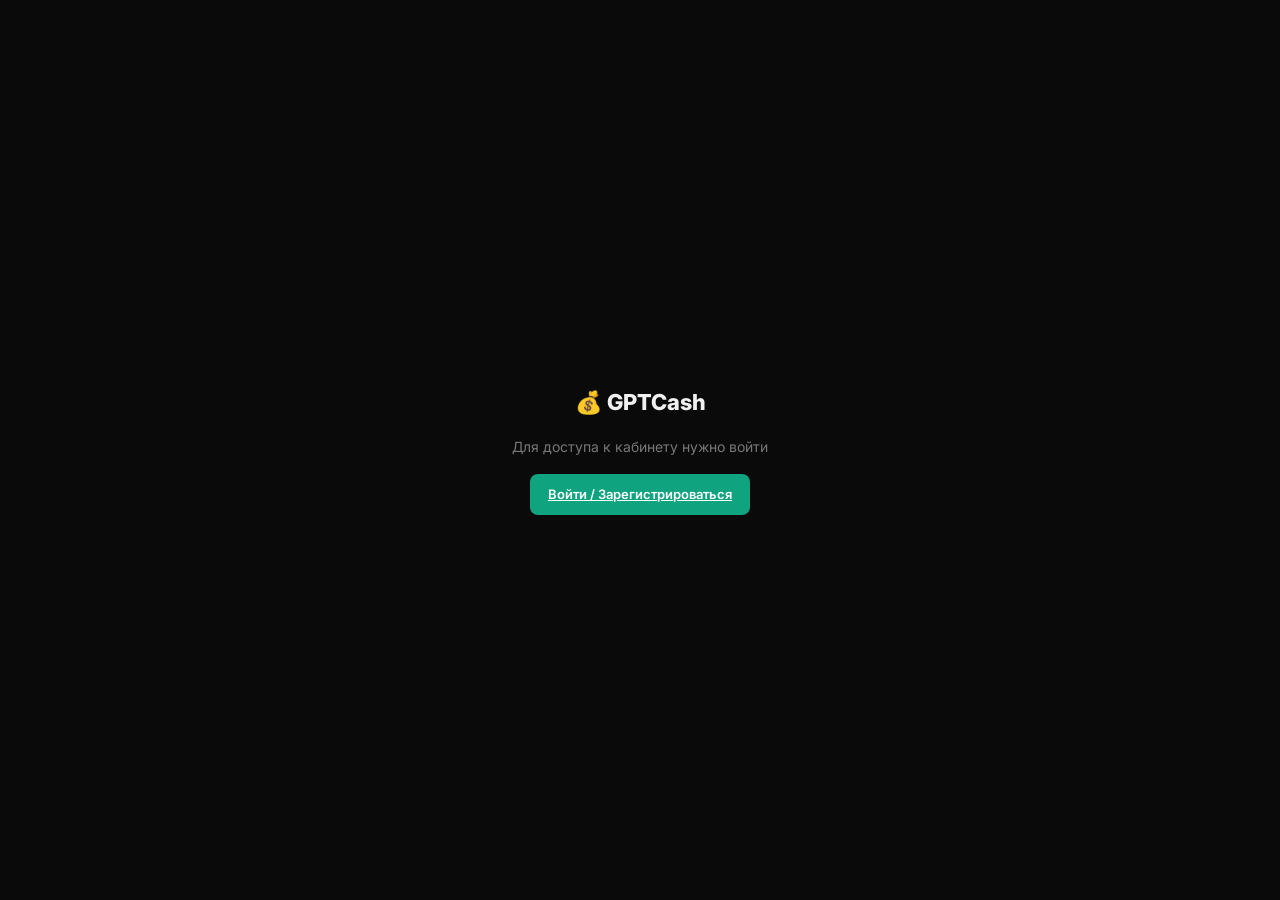
==== index.html @ a7f4cda9 "feat: rebrand to GPTCash, add favicon" ====
﻿<!DOCTYPE html>
<html lang="ru">
<head>
<meta charset="UTF-8"/>
<meta name="viewport" content="width=device-width, initial-scale=1.0"/>
<title>GPTCash — Рекламный кабинет</title>
<style>
@import url('https://fonts.googleapis.com/css2?family=Inter:wght@400;500;600;700;800&display=swap');
*{box-sizing:border-box;margin:0;padding:0}
:root{
  --g:#10a37f;--gl:#12c49a;
  --bg:#0a0a0a;--bg2:#111;--bg3:#1a1a1a;
  --bd:#252525;--bd2:#333;
  --tx:#f0f0f0;--mt:#777;--mt2:#444;
  --red:#e55;--yellow:#f5a623;--blue:#5b9eff;
}
body{font-family:'Inter',sans-serif;background:var(--bg);color:var(--tx);font-size:14px;line-height:1.6;min-height:100vh}
.layout{display:flex;min-height:100vh}
.sidebar{width:220px;background:var(--bg2);border-right:1px solid var(--bd);flex-shrink:0;position:fixed;top:0;left:0;height:100vh;display:flex;flex-direction:column;z-index:10}
.main{margin-left:220px;flex:1;padding:32px;max-width:1100px}
.sb-logo{padding:20px 20px 16px;border-bottom:1px solid var(--bd);font-size:16px;font-weight:800}
.sb-logo em{color:var(--g);font-style:normal}
.sb-nav{padding:12px 8px;flex:1}
.sb-item{display:flex;align-items:center;gap:10px;padding:10px 12px;border-radius:8px;cursor:pointer;color:var(--mt);font-size:13px;font-weight:500;transition:all .15s;margin-bottom:2px;border:none;background:none;width:100%;text-align:left;font-family:'Inter',sans-serif}
.sb-item:hover,.sb-item.active{background:var(--bg3);color:var(--tx)}
.sb-company{margin:8px;padding:14px;background:var(--bg3);border:1px solid var(--bd);border-radius:10px}
.sb-company .cname{font-size:13px;font-weight:700;margin-bottom:2px;white-space:nowrap;overflow:hidden;text-overflow:ellipsis}
.sb-company .cind{font-size:11px;color:var(--mt)}
.sb-balance{margin:8px;padding:14px;background:var(--bg3);border:1px solid var(--bd);border-radius:10px}
.sb-balance .lbl{font-size:11px;color:var(--mt);margin-bottom:4px}
.sb-balance .amt{font-size:20px;font-weight:800;color:var(--g)}
.sb-balance .sub{font-size:11px;color:var(--mt2);margin-top:2px}
.sb-topup{display:block;width:100%;margin-top:10px;background:var(--g);color:#fff;border:none;border-radius:7px;padding:9px;font-size:13px;font-weight:600;cursor:pointer;font-family:'Inter',sans-serif}
.sb-topup:hover{background:var(--gl)}
.sb-logout{margin:8px;padding:9px;background:none;border:1px solid var(--bd);color:var(--mt);border-radius:7px;font-size:12px;cursor:pointer;width:calc(100% - 16px);font-family:'Inter',sans-serif}
.sb-logout:hover{border-color:var(--red);color:var(--red)}
.page{display:none}.page.active{display:block}
.ph{margin-bottom:28px}
.ph h1{font-size:22px;font-weight:800;letter-spacing:-0.5px;margin-bottom:4px}
.ph p{color:var(--mt);font-size:13px}
.card{background:var(--bg2);border:1px solid var(--bd);border-radius:14px;padding:24px;margin-bottom:20px}
.card-title{font-size:14px;font-weight:700;margin-bottom:16px}
.stats-row{display:grid;grid-template-columns:repeat(4,1fr);gap:16px;margin-bottom:24px}
.stat-box{background:var(--bg2);border:1px solid var(--bd);border-radius:12px;padding:20px}
.stat-box .val{font-size:28px;font-weight:800;color:var(--g);letter-spacing:-1px;line-height:1}
.stat-box .lbl{font-size:11px;color:var(--mt);margin-top:6px;text-transform:uppercase;letter-spacing:0.5px}
.tbl{width:100%;border-collapse:collapse}
.tbl th{font-size:11px;font-weight:600;color:var(--mt);text-transform:uppercase;letter-spacing:0.5px;padding:10px 14px;text-align:left;border-bottom:1px solid var(--bd)}
.tbl td{padding:12px 14px;border-bottom:1px solid var(--bd);font-size:13px;vertical-align:middle}
.tbl tr:last-child td{border-bottom:none}
.tbl tr:hover td{background:var(--bg3)}
.badge{display:inline-flex;align-items:center;gap:4px;padding:3px 8px;border-radius:20px;font-size:11px;font-weight:600;white-space:nowrap}
.badge.active{background:rgba(16,163,127,.15);color:var(--g)}
.badge.paused{background:rgba(245,166,35,.12);color:var(--yellow)}
.badge.pending_review{background:rgba(91,158,255,.12);color:var(--blue)}
.badge.rejected{background:rgba(230,85,85,.12);color:var(--red)}
.clickable{cursor:pointer;color:var(--tx);text-decoration:none}
.clickable:hover{color:var(--g);text-decoration:underline}
.form-group{margin-bottom:20px}
.form-grid{display:grid;grid-template-columns:1fr 1fr;gap:20px}
.form-label{display:flex;justify-content:space-between;align-items:center;font-size:12px;font-weight:600;color:var(--mt);margin-bottom:8px;text-transform:uppercase;letter-spacing:0.5px}
.counter{font-weight:400;color:var(--mt2)}
.counter.warn{color:var(--yellow)}.counter.over{color:var(--red)}
.form-input{width:100%;background:var(--bg3);border:1px solid var(--bd2);border-radius:8px;padding:10px 14px;color:var(--tx);font-size:14px;font-family:'Inter',sans-serif;outline:none;transition:border-color .15s}
.form-input:focus{border-color:var(--g)}
.form-input::placeholder{color:var(--mt2)}
.form-input:disabled{opacity:.6;cursor:not-allowed}
.form-textarea{resize:vertical;min-height:80px}
.form-hint{font-size:11px;color:var(--mt2);margin-top:6px;line-height:1.5}
.form-hint.error{color:var(--red)}
select.form-input{cursor:pointer}
.preview-wrap{position:sticky;top:32px}
.preview-card{background:#fff;border-radius:12px;padding:16px;color:#111;font-family:-apple-system,sans-serif;box-shadow:0 4px 24px rgba(0,0,0,.4);width:312px}
.preview-lbl{font-size:10px;color:#888;margin-bottom:8px}
.preview-title{font-size:15px;font-weight:700;margin-bottom:5px;line-height:1.3;word-break:break-word}
.preview-desc{font-size:13px;color:#555;margin-bottom:12px;line-height:1.4;word-break:break-word}
.preview-cta{background:#10a37f;color:#fff;border:none;border-radius:6px;padding:9px 16px;font-size:13px;font-weight:600;width:100%;margin-bottom:10px;cursor:pointer}
.preview-foot{display:flex;justify-content:space-between;font-size:11px;color:#aaa}
.preview-placeholder{color:#ccc;font-style:italic}
.btn{display:inline-flex;align-items:center;gap:6px;padding:10px 18px;border-radius:8px;font-size:13px;font-weight:600;cursor:pointer;border:none;font-family:'Inter',sans-serif;transition:all .15s}
.btn-primary{background:var(--g);color:#fff}.btn-primary:hover{background:var(--gl)}
.btn-secondary{background:var(--bg3);color:var(--tx);border:1px solid var(--bd2)}.btn-secondary:hover{border-color:var(--g);color:var(--g)}
.btn-sm{padding:7px 12px;font-size:12px}
.btn-group{display:flex;gap:8px;flex-wrap:wrap}
.progress-wrap{background:var(--bg3);border-radius:4px;height:6px;overflow:hidden;margin-top:8px}
.progress-bar{height:100%;background:var(--g);border-radius:4px}
.modal-overlay{display:none;position:fixed;inset:0;background:rgba(0,0,0,.75);z-index:100;align-items:center;justify-content:center;padding:20px}
.modal-overlay.open{display:flex}
.modal{background:var(--bg2);border:1px solid var(--bd);border-radius:16px;padding:32px;max-width:480px;width:100%;position:relative}
.modal.wide{max-width:600px}
.modal h2{font-size:18px;font-weight:800;margin-bottom:8px}
.modal p{color:var(--mt);font-size:13px;margin-bottom:24px;line-height:1.6}
.modal-close{position:absolute;top:14px;right:16px;background:none;border:none;color:var(--mt);font-size:20px;cursor:pointer}
.topup-grid{display:grid;grid-template-columns:repeat(3,1fr);gap:10px;margin-bottom:16px}
.topup-opt{background:var(--bg3);border:1px solid var(--bd);border-radius:10px;padding:14px;text-align:center;cursor:pointer;transition:all .15s}
.topup-opt:hover,.topup-opt.selected{border-color:var(--g);background:rgba(16,163,127,.08)}
.topup-opt .amt{font-size:18px;font-weight:800;color:var(--g)}
.topup-opt .shows{font-size:11px;color:var(--mt);margin-top:2px}
.alert{padding:12px 16px;border-radius:8px;font-size:13px;margin-bottom:16px;line-height:1.5}
.alert.info{background:rgba(16,163,127,.1);border:1px solid rgba(16,163,127,.2);color:var(--g)}
.alert.warn{background:rgba(245,166,35,.1);border:1px solid rgba(245,166,35,.2);color:var(--yellow)}
.alert.error{background:rgba(230,85,85,.1);border:1px solid rgba(230,85,85,.2);color:var(--red)}
.alert.success{background:rgba(16,163,127,.1);border:1px solid rgba(16,163,127,.2);color:var(--g)}
.chart-stub{background:var(--bg3);border-radius:10px;height:160px;display:flex;align-items:flex-end;padding:12px;gap:4px}
.bar{flex:1;background:var(--g);border-radius:2px 2px 0 0;opacity:.7;min-width:4px}
.loading{color:var(--mt);font-size:13px;padding:20px;text-align:center}
.gate{position:fixed;inset:0;background:var(--bg);z-index:1000;display:flex;align-items:center;justify-content:center;flex-direction:column;gap:16px}
.gate p{color:var(--mt);font-size:14px}
.apikey-box{display:flex;gap:8px;align-items:center;background:var(--bg3);border:1px solid var(--bd2);border-radius:8px;padding:10px 14px;font-family:monospace;font-size:13px}
.apikey-box span{flex:1;overflow:hidden;text-overflow:ellipsis;white-space:nowrap}
.copy-btn{background:var(--bg2);border:1px solid var(--bd2);color:var(--mt);border-radius:6px;padding:6px 10px;font-size:11px;cursor:pointer;font-family:'Inter',sans-serif}
.copy-btn:hover{color:var(--g);border-color:var(--g)}
.detail-stats{display:grid;grid-template-columns:repeat(3,1fr);gap:12px;margin-bottom:20px}
.detail-stat{background:var(--bg3);border-radius:10px;padding:14px}
.detail-stat .v{font-size:22px;font-weight:800;color:var(--g)}
.detail-stat .l{font-size:11px;color:var(--mt);margin-top:2px}
.detail-row{display:flex;justify-content:space-between;padding:10px 0;border-bottom:1px solid var(--bd);font-size:13px}
.detail-row:last-child{border-bottom:none}
.detail-row .k{color:var(--mt)}
.detail-row .v{color:var(--tx);text-align:right;max-width:60%;word-break:break-word}
@media(max-width:900px){.sidebar{display:none}.main{margin-left:0}.stats-row{grid-template-columns:1fr 1fr}.form-grid{grid-template-columns:1fr}}
</style>
<link rel="icon" type="image/svg+xml" href="data:image/svg+xml,<svg xmlns=%22http://www.w3.org/2000/svg%22 viewBox=%220 0 180 180%22><rect width=%22180%22 height=%22180%22 rx=%2236%22 fill=%22%2310a37f%22/><text x=%2290%22 y=%2295%22 font-family=%22Arial,sans-serif%22 font-size=%2252%22 font-weight=%22900%22 fill=%22white%22 text-anchor=%22middle%22>GPT</text><text x=%2290%22 y=%22148%22 font-family=%22Arial,sans-serif%22 font-size=%2236%22 font-weight=%22700%22 fill=%22rgba(255,255,255,0.75)%22 text-anchor=%22middle%22>cash</text></svg>">
</head>
<body>

<div class="gate" id="gate" style="display:none">
  <div class="logo" style="font-size:22px;font-weight:800">💰 GPTCash</div>
  <p>Для доступа к кабинету нужно войти</p>
  <a href="auth.html" class="btn btn-primary">Войти / Зарегистрироваться</a>
</div>

<div class="layout" id="app" style="display:none">
  <div class="sidebar">
    <div class="sb-logo">💰 Prompt<em>Cash</em></div>
    <nav class="sb-nav">
      <button class="sb-item active" onclick="showPage('dashboard')"><span>📊</span> Дашборд</button>
      <button class="sb-item" onclick="showPage('campaigns')"><span>📢</span> Кампании</button>
      <button class="sb-item" onclick="showPage('new-campaign')"><span>✏️</span> Новая кампания</button>
      <button class="sb-item" onclick="showPage('billing')"><span>💳</span> Баланс и оплата</button>
      <button class="sb-item" onclick="showPage('profile')"><span>🏢</span> Профиль компании</button>
      <button class="sb-item" onclick="showPage('help')"><span>❓</span> Помощь</button>
    </nav>
    <div style="padding:8px">
      <div class="sb-company">
        <div class="cname" id="sb-company-name">—</div>
        <div class="cind" id="sb-company-ind">—</div>
      </div>
      <div class="sb-balance">
        <div class="lbl">Баланс</div>
        <div class="amt" id="sb-bal">—</div>
        <div class="sub" id="sb-shows">загрузка...</div>
        <button class="sb-topup" onclick="openModal('modal-topup')">+ Пополнить</button>
      </div>
      <button class="sb-logout" onclick="logout()">Выйти</button>
    </div>
  </div>

  <div class="main">

    <!-- ДАШБОРД -->
    <div class="page active" id="page-dashboard">
      <div class="ph"><h1>Дашборд</h1><p>Статистика по всем кампаниям</p></div>
      <div class="stats-row">
        <div class="stat-box"><div class="val" id="d-shows">—</div><div class="lbl">Показов</div></div>
        <div class="stat-box"><div class="val" id="d-clicks">—</div><div class="lbl">Кликов</div></div>
        <div class="stat-box"><div class="val" id="d-ctr">—</div><div class="lbl">CTR</div></div>
        <div class="stat-box"><div class="val" id="d-spent">—</div><div class="lbl">Потрачено</div></div>
      </div>
      <div class="card">
        <div class="card-title">📈 Показы по дням</div>
        <div class="chart-stub" id="chart"></div>
      </div>
      <div class="card">
        <div class="card-title">📢 Кампании</div>
        <div id="dash-campaigns"><div class="loading">Загрузка...</div></div>
      </div>
    </div>

    <!-- КАМПАНИИ -->
    <div class="page" id="page-campaigns">
      <div class="ph">
        <div style="display:flex;justify-content:space-between;align-items:flex-start">
          <div><h1>Кампании</h1><p>Управление рекламными кампаниями. Кликните на название для деталей.</p></div>
          <button class="btn btn-primary" onclick="showPage('new-campaign')">+ Новая кампания</button>
        </div>
      </div>
      <div class="card" style="padding:0;overflow:hidden">
        <div id="campaigns-list"><div class="loading">Загрузка...</div></div>
      </div>
    </div>

    <!-- НОВАЯ КАМПАНИЯ -->
    <div class="page" id="page-new-campaign">
      <div class="ph"><h1>Новая кампания</h1><p>Заполни форму — объявление появится у пользователей GPTCash</p></div>
      <div id="form-alert"></div>

      <div style="display:grid;grid-template-columns:1fr 320px;gap:28px;align-items:start">
        <div>
          <div class="card">
            <div class="card-title">📋 Основная информация</div>
            <div class="form-group">
              <div class="form-label">Название кампании <span class="counter" id="cnt-name">0/50</span></div>
              <input class="form-input" id="f-name" type="text" maxlength="50" placeholder="Например: Летняя акция 2026" oninput="cnt(this,'cnt-name',50)"/>
              <div class="form-hint">Видите только вы — для внутреннего учёта</div>
            </div>
            <div class="form-group">
              <div class="form-label">Бюджет кампании</div>
              <div style="display:flex;gap:10px;align-items:center">
                <input class="form-input" id="f-budget" type="number" placeholder="Минимум 1 000 ₽" oninput="updBudget()" style="max-width:220px"/>
                <span style="color:var(--mt);font-size:13px" id="budget-shows">— показов</span>
              </div>
              <div class="form-hint">1 показ = 1 ₽. Это лимит — реальное списание идёт за каждый показ с вашего общего баланса.</div>
            </div>
          </div>

          <div class="card">
            <div class="card-title">📋 Формат объявления</div>
            <div class="form-group">
              <div class="form-label">Выберите формат</div>
              <div style="display:grid;grid-template-columns:1fr 1fr;gap:12px">
                <label style="border:2px solid var(--g);border-radius:10px;padding:14px;cursor:pointer;display:block" id="fmt-text-label">
                  <input type="radio" name="placementType" value="text_banner" checked onchange="updFormat()" style="margin-right:8px"/>
                  <strong>Текстовый попап</strong>
                  <div style="font-size:11px;color:var(--mt);margin-top:6px">Полоса сверху страницы, без изображения</div>
                </label>
                <label style="border:2px solid var(--bd2);border-radius:10px;padding:14px;cursor:pointer;display:block" id="fmt-image-label">
                  <input type="radio" name="placementType" value="image_card" onchange="updFormat()" style="margin-right:8px"/>
                  <strong>Карточка с фото</strong>
                  <div style="font-size:11px;color:var(--mt);margin-top:6px">Боковая карточка, изображение 280×140px</div>
                </label>
              </div>
            </div>
            <div class="form-group" id="image-upload-block" style="display:none">
              <div class="form-label">Изображение (280×140px)</div>
              <input type="file" id="f-image" accept="image/png,image/jpeg,image/webp" onchange="handleImageUpload(event)" class="form-input"/>
              <div class="form-hint" id="image-hint">PNG, JPEG или WebP. Точный размер 280×140px.</div>
              <div id="image-preview-wrap" style="display:none;margin-top:10px">
                <img id="image-preview" style="width:280px;height:140px;border-radius:8px;border:1px solid var(--bd2);object-fit:cover"/>
              </div>
            </div>
          </div>

          <div class="card">
            <div class="card-title">✏️ Содержание объявления</div>
            <div class="form-group">
              <div class="form-label">Заголовок <span class="counter" id="cnt-title">0/60</span></div>
              <input class="form-input" id="f-title" type="text" maxlength="60" placeholder="Создавайте быстрее с AI-инструментами" oninput="cnt(this,'cnt-title',60);updPreview()"/>
              <div class="form-hint">Макс. 60 символов</div>
            </div>
            <div class="form-group">
              <div class="form-label">Описание <span class="counter" id="cnt-desc">0/120</span></div>
              <textarea class="form-input form-textarea" id="f-desc" maxlength="120" placeholder="Полезные продукты для разработчиков." oninput="cnt(this,'cnt-desc',120);updPreview()"></textarea>
              <div class="form-hint">Макс. 120 символов</div>
            </div>
            <div class="form-grid">
              <div class="form-group">
                <div class="form-label">Текст кнопки <span class="counter" id="cnt-cta">0/20</span></div>
                <input class="form-input" id="f-cta" type="text" maxlength="20" placeholder="Узнать больше" oninput="cnt(this,'cnt-cta',20);updPreview()"/>
                <div class="form-hint">Макс. 20 символов</div>
              </div>
              <div class="form-group">
                <div class="form-label">URL назначения</div>
                <input class="form-input" id="f-url" type="url" placeholder="https://yoursite.ru" oninput="valUrl(this);updPreview()"/>
                <div class="form-hint" id="url-hint">Только https://</div>
              </div>
            </div>
          </div>

          <div class="btn-group">
            <button class="btn btn-primary" onclick="submitCampaign()" id="submit-btn">🚀 Создать кампанию</button>
            <button class="btn btn-secondary" onclick="showPage('campaigns')">Отмена</button>
          </div>
        </div>

        <div class="preview-wrap">
          <div style="font-size:12px;font-weight:600;color:var(--mt);text-transform:uppercase;letter-spacing:0.5px;margin-bottom:12px">Превью карточки</div>
          <div class="preview-card" id="preview-image-card">
            <img id="prev-img" style="width:calc(100% + 32px);height:140px;object-fit:cover;border-radius:8px 8px 0 0;margin:-16px -16px 12px;display:block;background:#f3f4f6"/>
            <div class="preview-lbl">Реклама · Не является частью ответа ChatGPT</div>
            <div class="preview-title" id="prev-title"><span class="preview-placeholder">Заголовок появится здесь</span></div>
            <div class="preview-desc" id="prev-desc"><span class="preview-placeholder">Описание появится здесь</span></div>
            <button class="preview-cta" id="prev-cta">Узнать больше</button>
            <div class="preview-foot"><span>Почему я вижу это?</span><span>×</span></div>
          </div>
          <div class="preview-card" id="preview-text-banner" style="display:none;max-width:100%;padding:10px 14px">
            <div style="display:flex;align-items:center;gap:10px;flex-wrap:wrap">
              <span style="font-size:10px;color:#888;background:#f3f4f6;padding:2px 8px;border-radius:20px;flex-shrink:0">Реклама</span>
              <span id="prev-title-bar" style="font-weight:600;font-size:13px"><span class="preview-placeholder">Заголовок</span></span>
              <span id="prev-desc-bar" style="color:#777;font-size:12px"><span class="preview-placeholder">Описание</span></span>
            </div>
            <div style="display:flex;justify-content:space-between;align-items:center;margin-top:10px">
              <span style="font-size:11px;color:#999;text-decoration:underline">Почему я вижу это?</span>
              <span id="prev-cta-bar" style="background:#10a37f;color:#fff;font-size:12px;font-weight:600;padding:6px 14px;border-radius:6px">Узнать больше</span>
            </div>
          </div>
        </div>
      </div>
    </div>

    <!-- БАЛАНС -->
    <div class="page" id="page-billing">
      <div class="ph"><h1>Баланс и оплата</h1><p>Пополнение и история транзакций</p></div>
      <div style="display:grid;grid-template-columns:1fr 1fr;gap:20px;margin-bottom:24px">
        <div class="stat-box"><div class="val" id="bill-bal">—</div><div class="lbl">Текущий баланс</div></div>
        <div class="stat-box"><div class="val" id="bill-spent">—</div><div class="lbl">Потрачено всего</div></div>
      </div>
      <div class="card">
        <div class="card-title">💳 Пополнить баланс</div>
        <div class="topup-grid">
          <div class="topup-opt selected" onclick="selTopup(this,1000)"><div class="amt">1 000 ₽</div><div class="shows">1 000 показов</div></div>
          <div class="topup-opt" onclick="selTopup(this,3000)"><div class="amt">3 000 ₽</div><div class="shows">3 000 показов</div></div>
          <div class="topup-opt" onclick="selTopup(this,5000)"><div class="amt">5 000 ₽</div><div class="shows">5 000 показов</div></div>
          <div class="topup-opt" onclick="selTopup(this,10000)"><div class="amt">10 000 ₽</div><div class="shows">10 000 показов</div></div>
          <div class="topup-opt" onclick="selTopup(this,25000)"><div class="amt">25 000 ₽</div><div class="shows">25 000 показов</div></div>
          <div class="topup-opt" onclick="selTopup(this,0)"><div class="amt">Своя</div><div class="shows">любая сумма</div></div>
        </div>
        <button class="btn btn-primary" onclick="doTopup()">Оплатить через ЮKassa →</button>
      </div>
      <div class="card">
        <div class="card-title">📋 История транзакций</div>
        <div id="transactions-list"><div class="loading">Загрузка...</div></div>
      </div>
    </div>

    <!-- ПРОФИЛЬ -->
    <div class="page" id="page-profile">
      <div class="ph"><h1>Профиль компании</h1><p>Информация о вашей компании и API-доступ</p></div>
      <div id="profile-alert"></div>
      <div class="card">
        <div class="card-title">🏢 Данные компании</div>
        <div class="form-group">
          <div class="form-label">Название компании</div>
          <input class="form-input" id="p-company" type="text" maxlength="80"/>
        </div>
        <div class="form-grid">
          <div class="form-group">
            <div class="form-label">Сфера деятельности</div>
            <select class="form-input" id="p-industry"></select>
          </div>
          <div class="form-group">
            <div class="form-label">Сайт</div>
            <input class="form-input" id="p-website" type="text" placeholder="https://yoursite.ru"/>
          </div>
        </div>
        <div class="form-group">
          <div class="form-label">Email</div>
          <input class="form-input" id="p-email" type="email" disabled/>
          <div class="form-hint">Email изменить нельзя — обратитесь в поддержку</div>
        </div>
        <button class="btn btn-primary" onclick="saveProfile()">Сохранить изменения</button>
      </div>
      <div class="card">
        <div class="card-title">🔑 API-ключ</div>
        <p style="color:var(--mt);font-size:13px;margin-bottom:14px">Используется для интеграций. Никому не передавайте этот ключ.</p>
        <div class="apikey-box">
          <span id="p-apikey">—</span>
          <button class="copy-btn" onclick="copyApiKey()">Копировать</button>
        </div>
      </div>
    </div>

    <!-- ПОМОЩЬ -->
    <div class="page" id="page-help">
      <div class="ph"><h1>Помощь</h1><p>Технические требования и контакты</p></div>
      <div class="card">
        <div class="card-title">📐 Требования к объявлениям</div>
        <table class="tbl">
          <thead><tr><th>Поле</th><th>Лимит</th></tr></thead>
          <tbody>
            <tr><td><strong>Заголовок</strong></td><td>Макс. 60 символов</td></tr>
            <tr><td><strong>Описание</strong></td><td>Макс. 120 символов</td></tr>
            <tr><td><strong>Кнопка CTA</strong></td><td>Макс. 20 символов</td></tr>
            <tr><td><strong>URL</strong></td><td>Только https://</td></tr>
            <tr><td><strong>Изображение</strong></td><td>Точно 280×140px (PNG/JPEG/WebP)</td></tr>
          </tbody>
        </table>
      </div>
      <div class="card">
        <div class="card-title">🛡 Как работает модерация</div>
        <p style="color:var(--mt);font-size:13px;line-height:1.7">Каждая новая кампания проходит проверку перед запуском — обычно до 2 часов. Если объявление отклонено, вы увидите причину в деталях кампании.</p>
      </div>
      <div class="card">
        <div class="card-title">📞 Связаться с нами</div>
        <div style="font-size:13px;color:var(--mt);line-height:2.2">
          Email: <a href="mailto:ads@gptcash.ru" style="color:var(--g)">ads@gptcash.ru</a>
        </div>
      </div>
    </div>

  </div>
</div>

<div class="modal-overlay" id="modal-topup">
  <div class="modal">
    <button class="modal-close" onclick="closeModal('modal-topup')">×</button>
    <h2>Пополнить баланс</h2>
    <p>Выберите сумму или введите свою.</p>
    <div class="topup-grid">
      <div class="topup-opt selected" onclick="selTopup(this,1000)"><div class="amt">1 000 ₽</div><div class="shows">1 000 показов</div></div>
      <div class="topup-opt" onclick="selTopup(this,3000)"><div class="amt">3 000 ₽</div><div class="shows">3 000 показов</div></div>
      <div class="topup-opt" onclick="selTopup(this,5000)"><div class="amt">5 000 ₽</div><div class="shows">5 000 показов</div></div>
      <div class="topup-opt" onclick="selTopup(this,10000)"><div class="amt">10 000 ₽</div><div class="shows">10 000 показов</div></div>
      <div class="topup-opt" onclick="selTopup(this,25000)"><div class="amt">25 000 ₽</div><div class="shows">25 000 показов</div></div>
      <div class="topup-opt" onclick="selTopup(this,0)"><div class="amt">Своя</div><div class="shows">любая сумма</div></div>
    </div>
    <div id="custom-topup" style="display:none;margin-bottom:16px">
      <input class="form-input" type="number" placeholder="Введите сумму в рублях" id="custom-amt" style="width:100%"/>
    </div>
    <button class="btn btn-primary" style="width:100%" onclick="doTopup()">Оплатить через ЮKassa →</button>
  </div>
</div>
<div class="modal-overlay" id="modal-success">
  <div class="modal" style="text-align:center">
    <div style="font-size:48px;margin-bottom:16px">🎉</div>
    <h2>Кампания создана!</h2>
    <p>Объявление отправлено на модерацию. Обычно проверка занимает до 2 часов. Как только мы одобрим кампанию — показы начнутся автоматически.</p>
    <button class="btn btn-primary" style="width:100%" onclick="closeModal('modal-success');showPage('campaigns');loadCampaigns()">Перейти к кампаниям</button>
  </div>
</div>

<!-- MODAL: ДЕТАЛИ КАМПАНИИ -->
<div class="modal-overlay" id="modal-campaign-detail">
  <div class="modal wide">
    <button class="modal-close" onclick="closeModal('modal-campaign-detail')">×</button>
    <h2 id="detail-title">—</h2>
    <p id="detail-status"></p>
    <div id="detail-rejection-reason" style="display:none;background:rgba(230,85,85,.1);border:1px solid rgba(230,85,85,.25);border-radius:8px;padding:12px 14px;font-size:13px;color:#e55;margin-bottom:20px;line-height:1.5"></div>
    <div id="detail-preview-wrap" style="margin-bottom:20px"></div>
    <div class="detail-stats">
      <div class="detail-stat"><div class="v" id="detail-impressions">—</div><div class="l">Показов</div></div>
      <div class="detail-stat"><div class="v" id="detail-clicks">—</div><div class="l">Кликов</div></div>
      <div class="detail-stat"><div class="v" id="detail-ctr">—</div><div class="l">CTR</div></div>
      <div class="detail-stat"><div class="v" id="detail-cpc">—</div><div class="l">Цена клика</div></div>
      <div class="detail-stat"><div class="v" id="detail-spent">—</div><div class="l">Потрачено</div></div>
      <div class="detail-stat"><div class="v" id="detail-budget-stat">—</div><div class="l">Бюджет</div></div>
    </div>
    <div style="margin-bottom:20px">
      <div style="display:flex;justify-content:space-between;font-size:12px;color:var(--mt);margin-bottom:6px">
        <span>Использовано бюджета кампании</span>
      </div>
      <div class="progress-wrap"><div class="progress-bar" id="detail-progress" style="width:0%"></div></div>
    </div>
    <div style="background:var(--bg3);border-radius:10px;padding:16px;margin-bottom:20px">
      <div class="detail-row"><span class="k">Описание</span><span class="v" id="detail-desc">—</span></div>
      <div class="detail-row"><span class="k">Текст кнопки</span><span class="v" id="detail-cta">—</span></div>
      <div class="detail-row"><span class="k">Ссылка</span><a class="v" id="detail-url" href="#" target="_blank" style="color:var(--g)">—</a></div>
    </div>
    <button class="btn btn-secondary" id="detail-pause-btn" style="width:100%">⏸ Поставить на паузу</button>
  </div>
</div>

<script>
const API = 'https://romptcash-backend.onrender.com';
let API_KEY = localStorage.getItem('pc_api_key');
let ADVERTISER = JSON.parse(localStorage.getItem('pc_advertiser') || 'null');
let uploadedImageUrl = null;

if (!API_KEY) {
  document.getElementById('gate').style.display = 'flex';
} else {
  document.getElementById('app').style.display = 'flex';
  init();
}

function logout() {
  localStorage.removeItem('pc_api_key');
  localStorage.removeItem('pc_advertiser');
  window.location.href = 'auth.html';
}

async function apiFetch(path, opts = {}) {
  const res = await fetch(API + path, {
    ...opts,
    headers: { 'Content-Type': 'application/json', 'x-api-key': API_KEY, ...(opts.headers || {}) }
  });
  if (res.status === 401) { logout(); throw new Error('Сессия истекла'); }
  if (!res.ok) { const e = await res.json(); throw new Error(e.error || 'Ошибка'); }
  return res.json();
}

async function init() {
  try {
    const me = await apiFetch('/advertiser/me');
    document.getElementById('sb-company-name').textContent = me.companyName || me.name;
    document.getElementById('sb-company-ind').textContent = me.industry || '—';
    updateBalance(me.balanceRub);
    document.getElementById('bill-bal').textContent = me.balanceRub.toLocaleString('ru') + ' ₽';
    document.getElementById('bill-spent').textContent = me.totalSpentRub.toLocaleString('ru') + ' ₽';
    document.getElementById('p-company').value = me.companyName || '';
    document.getElementById('p-website').value = me.website || '';
    document.getElementById('p-email').value = me.email || '';
    document.getElementById('p-apikey').textContent = me.apiKey;
    await loadIndustries(me.industry);
  } catch(e) { console.error('init error', e); }

  try {
    const stats = await apiFetch('/advertiser/stats');
    document.getElementById('d-shows').textContent = stats.impressions.toLocaleString('ru');
    document.getElementById('d-clicks').textContent = stats.clicks.toLocaleString('ru');
    document.getElementById('d-ctr').textContent = stats.ctr + '%';
    document.getElementById('d-spent').textContent = stats.spentRub.toLocaleString('ru') + ' ₽';
  } catch(e) { console.error('stats error', e); }

  loadCampaigns();
  loadTransactions();
  buildChart();
  updFormat();
}

async function loadIndustries(current) {
  try {
    const res = await fetch(API + '/auth/industries');
    const list = await res.json();
    const sel = document.getElementById('p-industry');
    sel.innerHTML = list.map(i => `<option value="${i}" ${i===current?'selected':''}>${i}</option>`).join('');
  } catch(e) {}
}

function updateBalance(bal) {
  document.getElementById('sb-bal').textContent = bal.toLocaleString('ru') + ' ₽';
  document.getElementById('sb-shows').textContent = '≈ ' + bal.toLocaleString('ru') + ' показов осталось';
}

const STATUS_LABELS = {
  active: '<span class="badge active">● Активна</span>',
  paused: '<span class="badge paused">⏸ На паузе</span>',
  pending_review: '<span class="badge pending_review">🕐 На модерации</span>',
  rejected: '<span class="badge rejected">✕ Отклонена</span>'
};

async function loadCampaigns() {
  try {
    const camps = await apiFetch('/advertiser/campaigns');
    const dashEl = document.getElementById('dash-campaigns');
    const listEl = document.getElementById('campaigns-list');
    if (camps.length === 0) {
      const empty = '<div class="loading">Нет кампаний. <button class="btn btn-primary btn-sm" onclick="showPage(\'new-campaign\')" style="margin-left:8px">+ Создать первую</button></div>';
      dashEl.innerHTML = empty;
      listEl.innerHTML = empty;
    } else {
      dashEl.innerHTML = renderCampaignsTable(camps.slice(0, 3));
      listEl.innerHTML = renderCampaignsTable(camps);
    }
  } catch(e) { console.error('campaigns error', e); }
}

function renderCampaignsTable(camps) {
  const rows = camps.map(c => {
    const pct = Math.round((c.spent_usd / c.total_budget_usd) * 100);
    const budgetRub = Math.round(c.total_budget_usd * 75);
    const spentRub = Math.round(c.spent_usd * 75);
    const statusBadge = STATUS_LABELS[c.status] || c.status;

    let pauseBtn = '';
    if (c.status === 'active') pauseBtn = `<button class="btn btn-secondary btn-sm" onclick="toggleCamp('${c.id}','paused')">⏸</button>`;
    if (c.status === 'paused') pauseBtn = `<button class="btn btn-secondary btn-sm" onclick="toggleCamp('${c.id}','active')">▶️</button>`;

    const thumb = c.placement_type === 'image_card' && c.image_url
      ? `<img src="${c.image_url}" style="width:40px;height:20px;border-radius:4px;object-fit:cover;flex-shrink:0"/>`
      : '';

    return `<tr>
      <td><div style="display:flex;align-items:center;gap:10px">${thumb}<a class="clickable" onclick="openCampaignDetail('${c.id}')" style="font-weight:600">${c.title}</a></div></td>
      <td>${statusBadge}</td>
      <td>${(c.impressions ?? 0).toLocaleString('ru')}</td>
      <td>${(c.clicks ?? 0).toLocaleString('ru')}</td>
      <td><div>${budgetRub.toLocaleString('ru')} ₽</div><div class="progress-wrap"><div class="progress-bar" style="width:${Math.min(pct,100)}%"></div></div><div style="font-size:11px;color:var(--mt);margin-top:2px">${spentRub.toLocaleString('ru')} ₽ потрачено</div></td>
      <td><div class="btn-group">${pauseBtn}</div></td>
    </tr>`;
  }).join('');
  return `<table class="tbl"><thead><tr><th>Объявление</th><th>Статус</th><th>Показы</th><th>Клики</th><th>Бюджет</th><th>Действия</th></tr></thead><tbody>${rows}</tbody></table>`;
}

async function openCampaignDetail(id) {
  try {
    const data = await apiFetch('/advertiser/campaigns/' + id);
    const c = data.campaign;
    const st = data.stats;

    document.getElementById('detail-title').textContent = c.title;
    document.getElementById('detail-status').innerHTML = STATUS_LABELS[c.status] || c.status;

    const rejectionEl = document.getElementById('detail-rejection-reason');
    if (c.status === 'rejected' && c.rejection_reason) {
      rejectionEl.style.display = 'block';
      rejectionEl.innerHTML = '<strong>Причина отклонения:</strong> ' + c.rejection_reason;
    } else {
      rejectionEl.style.display = 'none';
    }

    const previewEl = document.getElementById('detail-preview-wrap');
    if (c.placement_type === 'image_card' && c.image_url) {
      previewEl.innerHTML = '<div style="font-size:11px;color:var(--mt);margin-bottom:8px">Превью объявления</div><div style="background:#fff;border-radius:12px;padding:16px;width:312px;font-family:-apple-system,sans-serif"><img src="' + c.image_url + '" style="width:calc(100% + 32px);height:140px;object-fit:cover;border-radius:8px 8px 0 0;margin:-16px -16px 12px;display:block"/><div style="font-size:10px;color:#888;margin-bottom:8px">Реклама · Не является частью ответа ChatGPT</div><div style="font-size:14px;font-weight:600;color:#111;margin-bottom:4px;word-break:break-word">' + c.title + '</div><div style="font-size:12px;color:#555;margin-bottom:12px;word-break:break-word">' + c.description + '</div><div style="background:#10a37f;color:#fff;font-size:13px;font-weight:600;padding:8px;border-radius:6px;text-align:center">' + c.cta + '</div></div>';
    } else {
      previewEl.innerHTML = '<div style="font-size:11px;color:var(--mt);margin-bottom:8px">Превью объявления</div><div style="background:#fff;border-radius:10px;padding:10px 14px;font-family:-apple-system,sans-serif;display:flex;align-items:center;gap:10px;flex-wrap:wrap"><span style="font-size:10px;color:#888;background:#f3f4f6;padding:2px 8px;border-radius:20px">Реклама</span><span style="font-weight:600;font-size:13px;color:#111">' + c.title + '</span><span style="color:#777;font-size:12px">' + c.description + '</span><span style="background:#10a37f;color:#fff;font-size:12px;font-weight:600;padding:6px 14px;border-radius:6px;margin-left:auto">' + c.cta + '</span></div>';
    }

    document.getElementById('detail-impressions').textContent = st.impressions.toLocaleString('ru');
    document.getElementById('detail-clicks').textContent = st.clicks.toLocaleString('ru');
    document.getElementById('detail-ctr').textContent = st.ctr + '%';
    document.getElementById('detail-cpc').textContent = st.clicks > 0 ? st.cpcRub.toLocaleString('ru') + ' ₽' : '—';
    document.getElementById('detail-spent').textContent = st.spentRub.toLocaleString('ru') + ' ₽';
    document.getElementById('detail-budget-stat').textContent = st.budgetRub.toLocaleString('ru') + ' ₽';
    document.getElementById('detail-desc').textContent = c.description;
    document.getElementById('detail-cta').textContent = c.cta;
    document.getElementById('detail-url').textContent = c.url;
    document.getElementById('detail-url').href = c.url;

    const pct = st.budgetRub > 0 ? Math.min(Math.round((st.spentRub / st.budgetRub) * 100), 100) : 0;
    document.getElementById('detail-progress').style.width = pct + '%';

    const btn = document.getElementById('detail-pause-btn');
    if (c.status === 'active' || c.status === 'paused') {
      btn.style.display = 'block';
      btn.textContent = c.status === 'active' ? '⏸ Поставить на паузу' : '▶️ Возобновить';
      btn.onclick = async () => {
        await toggleCamp(c.id, c.status === 'active' ? 'paused' : 'active');
        openCampaignDetail(c.id);
      };
    } else {
      btn.style.display = 'none';
    }

    openModal('modal-campaign-detail');
  } catch(e) {
    alert('Ошибка: ' + e.message);
  }
}

async function toggleCamp(id, status) {
  try { await apiFetch('/advertiser/campaigns/' + id, { method: 'PATCH', body: JSON.stringify({ status }) }); loadCampaigns(); }
  catch(e) { alert('Ошибка: ' + e.message); }
}

async function loadTransactions() {
  try {
    const txs = await apiFetch('/advertiser/transactions');
    const el = document.getElementById('transactions-list');
    if (!txs || txs.length === 0) { el.innerHTML = '<div class="loading">Нет транзакций</div>'; return; }
    const rows = txs.map(t => {
      const isPlus = t.type === 'topup' || t.type === 'topup_pending' || t.amount_rub > 0;
      const color = isPlus ? 'var(--g)' : 'var(--red)';
      const sign = isPlus ? '+' : '';
      const date = new Date(t.created_at).toLocaleDateString('ru');
      const desc = isPlus ? 'Пополнение баланса' : 'Списание за показы';
      return `<tr><td style="color:var(--mt)">${date}</td><td>${desc}</td><td style="color:${color};font-weight:600">${sign}${Math.abs(t.amount_rub).toLocaleString('ru')} ₽</td><td>${(t.balance_after||0).toLocaleString('ru')} ₽</td></tr>`;
    }).join('');
    el.innerHTML = `<table class="tbl"><thead><tr><th>Дата</th><th>Операция</th><th>Сумма</th><th>Баланс после</th></tr></thead><tbody>${rows}</tbody></table>`;
  } catch(e) { console.error('transactions error', e); }
}
function updBudget() {
  const v = parseInt(document.getElementById('f-budget').value) || 0;
  document.getElementById('budget-shows').textContent = v >= 1000 ? v.toLocaleString('ru') + ' показов' : v > 0 ? '⚠️ Мин. 1 000 ₽' : '— показов';
}
function valUrl(input) {
  const hint = document.getElementById('url-hint');
  if (input.value && !input.value.startsWith('https://')) {
    hint.textContent = '⚠️ URL должен начинаться с https://'; hint.className = 'form-hint error'; input.style.borderColor = 'var(--red)';
  } else { hint.textContent = 'Только https://'; hint.className = 'form-hint'; input.style.borderColor = ''; }
}

function updFormat() {
  const isImage = document.querySelector('input[name="placementType"]:checked').value === 'image_card';
  document.getElementById('image-upload-block').style.display = isImage ? 'block' : 'none';
  document.getElementById('fmt-text-label').style.borderColor = isImage ? 'var(--bd2)' : 'var(--g)';
  document.getElementById('fmt-image-label').style.borderColor = isImage ? 'var(--g)' : 'var(--bd2)';
  document.getElementById('preview-image-card').style.display = isImage ? 'block' : 'none';
  document.getElementById('preview-text-banner').style.display = isImage ? 'none' : 'block';
}

async function handleImageUpload(e) {
  const file = e.target.files[0];
  const hint = document.getElementById('image-hint');
  if (!file) return;

  hint.textContent = 'Проверяем размер...';
  hint.className = 'form-hint';

  const formData = new FormData();
  formData.append('image', file);

  try {
    const res = await fetch(API + '/advertiser/upload-image', {
      method: 'POST',
      headers: { 'x-api-key': API_KEY },
      body: formData
    });
    const data = await res.json();
    if (!res.ok) throw new Error(data.error);

    uploadedImageUrl = data.imageUrl;
    hint.textContent = '✓ Изображение загружено (' + data.width + '×' + data.height + 'px)';
    hint.style.color = 'var(--g)';
    document.getElementById('image-preview').src = data.imageUrl;
    document.getElementById('image-preview-wrap').style.display = 'block';
    updPreview();
  } catch(err) {
    uploadedImageUrl = null;
    hint.textContent = '⚠️ ' + err.message;
    hint.className = 'form-hint error';
    document.getElementById('image-preview-wrap').style.display = 'none';
  }
}

function updPreview() {
  const t = document.getElementById('f-title').value, d = document.getElementById('f-desc').value, c = document.getElementById('f-cta').value;
  document.getElementById('prev-title').innerHTML = t || '<span class="preview-placeholder">Заголовок появится здесь</span>';
  document.getElementById('prev-desc').innerHTML = d || '<span class="preview-placeholder">Описание появится здесь</span>';
  document.getElementById('prev-cta').textContent = c || 'Узнать больше';
  document.getElementById('prev-title-bar').innerHTML = t || '<span class="preview-placeholder">Заголовок</span>';
  document.getElementById('prev-desc-bar').innerHTML = d || '<span class="preview-placeholder">Описание</span>';
  document.getElementById('prev-cta-bar').textContent = c || 'Узнать больше';
  if (uploadedImageUrl) document.getElementById('prev-img').src = uploadedImageUrl;
}

async function submitCampaign() {
  const name = document.getElementById('f-name').value;
  const title = document.getElementById('f-title').value;
  const desc = document.getElementById('f-desc').value;
  const cta = document.getElementById('f-cta').value || 'Узнать больше';
  const url = document.getElementById('f-url').value;
  const budget = parseInt(document.getElementById('f-budget').value);
  const placementType = document.querySelector('input[name="placementType"]:checked').value;
  const alertEl = document.getElementById('form-alert');
  alertEl.innerHTML = '';

  if (!title) return alertEl.innerHTML = '<div class="alert warn">Заполните заголовок</div>';
  if (!desc) return alertEl.innerHTML = '<div class="alert warn">Заполните описание</div>';
  if (!url || !url.startsWith('https://')) return alertEl.innerHTML = '<div class="alert warn">Введите корректный URL (https://)</div>';
  if (!budget || budget < 1000) return alertEl.innerHTML = '<div class="alert warn">Минимальный бюджет — 1 000 ₽</div>';
  if (placementType === 'image_card' && !uploadedImageUrl) return alertEl.innerHTML = '<div class="alert warn">Загрузите изображение 280×140px для этого формата</div>';

  const btn = document.getElementById('submit-btn');
  btn.textContent = 'Создаём...'; btn.disabled = true;
  try {
    await apiFetch('/advertiser/campaigns', { method: 'POST', body: JSON.stringify({ campaignName: name, title, description: desc, cta, url, budgetRub: budget, placementType, imageUrl: uploadedImageUrl }) });
    btn.textContent = '🚀 Создать кампанию'; btn.disabled = false;
    ['f-name','f-title','f-desc','f-cta','f-url','f-budget'].forEach(id => { const el = document.getElementById(id); if (el) el.value = ''; });
    uploadedImageUrl = null;
    document.querySelector('input[name="placementType"][value="text_banner"]').checked = true;
    updFormat();
    document.getElementById('image-preview-wrap').style.display = 'none';
    updPreview();
    openModal('modal-success');
    const me = await apiFetch('/advertiser/me');
    updateBalance(me.balanceRub);
  } catch(e) {
    btn.textContent = '🚀 Создать кампанию'; btn.disabled = false;
    alertEl.innerHTML = `<div class="alert error">Ошибка: ${e.message}</div>`;
  }
}

async function saveProfile() {
  const companyName = document.getElementById('p-company').value;
  const industry = document.getElementById('p-industry').value;
  const website = document.getElementById('p-website').value;
  const alertEl = document.getElementById('profile-alert');
  try {
    await apiFetch('/advertiser/me', { method: 'PATCH', body: JSON.stringify({ companyName, industry, website }) });
    alertEl.innerHTML = '<div class="alert success">✓ Профиль обновлён</div>';
    document.getElementById('sb-company-name').textContent = companyName;
    document.getElementById('sb-company-ind').textContent = industry;
  } catch(e) {
    alertEl.innerHTML = `<div class="alert error">Ошибка: ${e.message}</div>`;
  }
}

function copyApiKey() {
  const key = document.getElementById('p-apikey').textContent;
  navigator.clipboard.writeText(key);
  event.target.textContent = 'Скопировано!';
  setTimeout(() => event.target.textContent = 'Копировать', 1500);
}
function showPage(id) {
  document.querySelectorAll('.page').forEach(p => p.classList.remove('active'));
  document.querySelectorAll('.sb-item').forEach(b => b.classList.remove('active'));
  document.getElementById('page-' + id).classList.add('active');
  const map = {dashboard:0, campaigns:1, 'new-campaign':2, billing:3, profile:4, help:5};
  if (map[id] !== undefined) document.querySelectorAll('.sb-item')[map[id]].classList.add('active');
  if (id === 'billing') loadTransactions();
  window.scrollTo({top:0,behavior:'smooth'});
}

function openModal(id) { document.getElementById(id).classList.add('open'); }
function closeModal(id) { document.getElementById(id).classList.remove('open'); }
let selAmt = 1000;
function selTopup(el, amt) {
  document.querySelectorAll('.topup-opt').forEach(o => o.classList.remove('selected'));
  el.classList.add('selected');
  selAmt = amt;
  const cd = document.getElementById('custom-topup');
  if (cd) cd.style.display = amt === 0 ? 'block' : 'none';
}
function doTopup() {
  if (selAmt === 0) {
    const customVal = parseInt(document.getElementById('custom-amt')?.value) || 0;
    if (customVal <= 0) {
      document.getElementById('custom-topup').style.display = 'block';
      document.getElementById('custom-amt').focus();
      return;
    }
  }
  const amt = selAmt !== 0 ? selAmt : parseInt(document.getElementById('custom-amt')?.value) || 0;
  if (amt <= 0) { alert('Введите сумму пополнения'); return; }
  const token = localStorage.getItem('pc_api_key');
  fetch('https://romptcash-backend.onrender.com/api/payments/create', {
    method: 'POST',
    headers: { 'Content-Type': 'application/json', 'x-api-key': token },
    body: JSON.stringify({ amountRub: amt })
  })
  .then(r => r.json())
  .then(data => {
    if (data.confirmationUrl) {
      window.location.href = data.confirmationUrl;
    } else {
      alert('Ошибка: ' + (data.error || 'Неизвестная ошибка'));
    }
  })
  .catch(e => { console.error(e); alert('Ошибка соединения с сервером'); });
}
function buildChart() {
  const chart = document.getElementById('chart');
  if (!chart) return;
  const vals = Array.from({length:30}, () => Math.floor(Math.random()*500+100));
  const max = Math.max(...vals);
  chart.innerHTML = vals.map(v => `<div class="bar" style="height:${Math.round(v/max*100)}%" title="${v} показов"></div>`).join('');
}
</script>
</body>
</html>
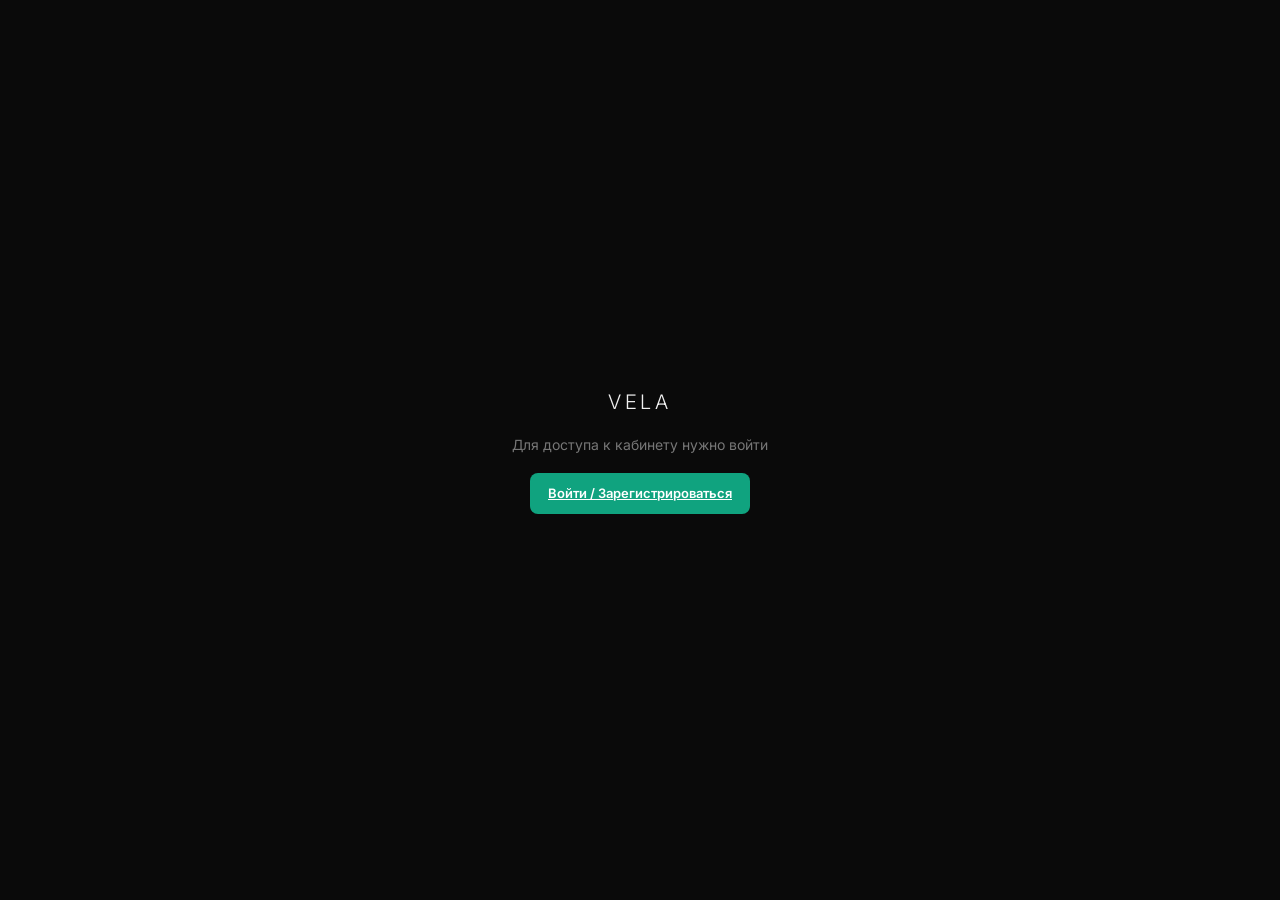
==== commit 7cdb4a17: "fix: rebrand to Vela (title, favicon, logo), fix broken div nesting in ad format block" ====
--- a/index.html
+++ b/index.html
@@ -3,7 +3,7 @@
 <head>
 <meta charset="UTF-8"/>
 <meta name="viewport" content="width=device-width, initial-scale=1.0"/>
-<title>GPTCash — Рекламный кабинет</title>
+<title>Vela — Рекламный кабинет</title>
 <style>
 @import url('https://fonts.googleapis.com/css2?family=Inter:wght@400;500;600;700;800&display=swap');
 *{box-sizing:border-box;margin:0;padding:0}
@@ -120,19 +120,19 @@
 .detail-row .v{color:var(--tx);text-align:right;max-width:60%;word-break:break-word}
 @media(max-width:900px){.sidebar{display:none}.main{margin-left:0}.stats-row{grid-template-columns:1fr 1fr}.form-grid{grid-template-columns:1fr}}
 </style>
-<link rel="icon" type="image/svg+xml" href="data:image/svg+xml,<svg xmlns=%22http://www.w3.org/2000/svg%22 viewBox=%220 0 180 180%22><rect width=%22180%22 height=%22180%22 rx=%2236%22 fill=%22%2310a37f%22/><text x=%2290%22 y=%2295%22 font-family=%22Arial,sans-serif%22 font-size=%2252%22 font-weight=%22900%22 fill=%22white%22 text-anchor=%22middle%22>GPT</text><text x=%2290%22 y=%22148%22 font-family=%22Arial,sans-serif%22 font-size=%2236%22 font-weight=%22700%22 fill=%22rgba(255,255,255,0.75)%22 text-anchor=%22middle%22>cash</text></svg>">
+<link rel="icon" type="image/svg+xml" href="data:image/svg+xml,<svg xmlns=%22http://www.w3.org/2000/svg%22 viewBox=%220 0 180 180%22><rect width=%22180%22 height=%22180%22 rx=%2236%22 fill=%22%23161826%22/><text x=%2290%22 y=%22115%22 font-family=%22Arial,sans-serif%22 font-size=%2280%22 font-weight=%22300%22 fill=%22white%22 text-anchor=%22middle%22>V</text></svg>">
 </head>
 <body>
 
 <div class="gate" id="gate" style="display:none">
-  <div class="logo" style="font-size:22px;font-weight:800">💰 GPTCash</div>
+  <div class="logo" style="font-weight:300;letter-spacing:0.18em;text-transform:uppercase;font-size:20px">Vela</div>
   <p>Для доступа к кабинету нужно войти</p>
   <a href="auth.html" class="btn btn-primary">Войти / Зарегистрироваться</a>
 </div>
 
 <div class="layout" id="app" style="display:none">
   <div class="sidebar">
-    <div class="sb-logo">💰 Prompt<em>Cash</em></div>
+    <div class="sb-logo"><span style="font-weight:300;letter-spacing:0.18em;text-transform:uppercase;font-size:15px;">Vela</span></div>
     <nav class="sb-nav">
       <button class="sb-item active" onclick="showPage('dashboard')"><span>📊</span> Дашборд</button>
       <button class="sb-item" onclick="showPage('campaigns')"><span>📢</span> Кампании</button>
@@ -192,7 +192,7 @@
 
     <!-- НОВАЯ КАМПАНИЯ -->
     <div class="page" id="page-new-campaign">
-      <div class="ph"><h1>Новая кампания</h1><p>Заполни форму — объявление появится у пользователей GPTCash</p></div>
+      <div class="ph"><h1>Новая кампания</h1><p>Заполни форму — объявление появится у пользователей Vela</p></div>
       <div id="form-alert"></div>
 
       <div style="display:grid;grid-template-columns:1fr 320px;gap:28px;align-items:start">
@@ -213,11 +213,9 @@
               <div class="form-hint">1 показ = 1 ₽. Это лимит — реальное списание идёт за каждый показ с вашего общего баланса.</div>
             </div>
           </div>
-
           <div class="card">
             <div class="card-title">📋 Формат объявления</div>
             <div class="form-group">
-              <div class="form-label">Выберите формат</div>
               <div style="display:grid;grid-template-columns:1fr 1fr;gap:12px">
                 <label style="border:2px solid var(--g);border-radius:10px;padding:14px;cursor:pointer;display:block" id="fmt-text-label">
                   <input type="radio" name="placementType" value="text_banner" checked onchange="updFormat()" style="margin-right:8px"/>
@@ -240,6 +238,10 @@
               </div>
             </div>
           </div>
+                <img id="image-preview" style="width:280px;height:140px;border-radius:8px;border:1px solid var(--bd2);object-fit:cover"/>
+              </div>
+            </div>
+          </div>
 
           <div class="card">
             <div class="card-title">✏️ Содержание объявления</div>
@@ -292,6 +294,13 @@
             <div style="display:flex;justify-content:space-between;align-items:center;margin-top:10px">
               <span style="font-size:11px;color:#999;text-decoration:underline">Почему я вижу это?</span>
               <span id="prev-cta-bar" style="background:#10a37f;color:#fff;font-size:12px;font-weight:600;padding:6px 14px;border-radius:6px">Узнать больше</span>
+            </div>
+          </div>
+          <div id="preview-above-input" style="display:none;max-width:100%;padding:10px 14px">
+            <div style="display:flex;align-items:center;gap:8px;font-size:12px;color:#aaa;white-space:nowrap;overflow:hidden">
+              <span style="color:#bbb;font-size:10px;flex-shrink:0">Реклама ·</span>
+              <span id="prev-above-text" style="overflow:hidden;text-overflow:ellipsis;flex:1;color:#888"><span style="color:#ccc">Текст объявления (макс. 80 символов)</span></span>
+              <span id="prev-above-cta" style="color:#10a37f;font-weight:600;font-size:11px;flex-shrink:0">Узнать больше →</span>
             </div>
           </div>
         </div>
@@ -383,7 +392,7 @@
       <div class="card">
         <div class="card-title">📞 Связаться с нами</div>
         <div style="font-size:13px;color:var(--mt);line-height:2.2">
-          Email: <a href="mailto:ads@gptcash.ru" style="color:var(--g)">ads@gptcash.ru</a>
+          Email: <a href="mailto:lebedevegor.ekb@gmail.com" style="color:var(--g)">lebedevegor.ekb@gmail.com</a>
         </div>
       </div>
     </div>
@@ -451,7 +460,7 @@
 </div>
 
 <script>
-const API = 'https://romptcash-backend.onrender.com';
+const API = 'https://api.gptcash.ru';
 let API_KEY = localStorage.getItem('pc_api_key');
 let ADVERTISER = JSON.parse(localStorage.getItem('pc_advertiser') || 'null');
 let uploadedImageUrl = null;
@@ -659,16 +668,17 @@
     hint.textContent = '⚠️ URL должен начинаться с https://'; hint.className = 'form-hint error'; input.style.borderColor = 'var(--red)';
   } else { hint.textContent = 'Только https://'; hint.className = 'form-hint'; input.style.borderColor = ''; }
 }
-
 function updFormat() {
-  const isImage = document.querySelector('input[name="placementType"]:checked').value === 'image_card';
+  const val = document.querySelector('input[name="placementType"]:checked').value;
+  const isImage = val === 'image_card';
   document.getElementById('image-upload-block').style.display = isImage ? 'block' : 'none';
-  document.getElementById('fmt-text-label').style.borderColor = isImage ? 'var(--bd2)' : 'var(--g)';
+  document.getElementById('fmt-text-label').style.borderColor = val === 'text_banner' ? 'var(--g)' : 'var(--bd2)';
   document.getElementById('fmt-image-label').style.borderColor = isImage ? 'var(--g)' : 'var(--bd2)';
   document.getElementById('preview-image-card').style.display = isImage ? 'block' : 'none';
   document.getElementById('preview-text-banner').style.display = isImage ? 'none' : 'block';
-}
-
+  const titleInput = document.getElementById('f-title');
+  if (titleInput) titleInput.maxLength = 60;
+}
 async function handleImageUpload(e) {
   const file = e.target.files[0];
   const hint = document.getElementById('image-hint');
@@ -711,6 +721,7 @@
   document.getElementById('prev-title-bar').innerHTML = t || '<span class="preview-placeholder">Заголовок</span>';
   document.getElementById('prev-desc-bar').innerHTML = d || '<span class="preview-placeholder">Описание</span>';
   document.getElementById('prev-cta-bar').textContent = c || 'Узнать больше';
+  const aboveEl = document.getElementById('prev-above-text'); if (aboveEl) { const full = t + (d ? ' — ' + d : ''); aboveEl.innerHTML = full.length > 80 ? full.slice(0,77)+'...' : (full || '<span style="color:#ccc">Текст объявления</span>'); } const aboveCtaEl = document.getElementById('prev-above-cta'); if (aboveCtaEl) aboveCtaEl.textContent = (c || 'Узнать больше') + ' →';
   if (uploadedImageUrl) document.getElementById('prev-img').src = uploadedImageUrl;
 }
 
@@ -726,7 +737,7 @@
   alertEl.innerHTML = '';
 
   if (!title) return alertEl.innerHTML = '<div class="alert warn">Заполните заголовок</div>';
-  if (!desc) return alertEl.innerHTML = '<div class="alert warn">Заполните описание</div>';
+  if (!desc && placementType !== 'above_input') return alertEl.innerHTML = '<div class="alert warn">Заполните описание</div>';
   if (!url || !url.startsWith('https://')) return alertEl.innerHTML = '<div class="alert warn">Введите корректный URL (https://)</div>';
   if (!budget || budget < 1000) return alertEl.innerHTML = '<div class="alert warn">Минимальный бюджет — 1 000 ₽</div>';
   if (placementType === 'image_card' && !uploadedImageUrl) return alertEl.innerHTML = '<div class="alert warn">Загрузите изображение 280×140px для этого формата</div>';
@@ -804,7 +815,7 @@
   const amt = selAmt !== 0 ? selAmt : parseInt(document.getElementById('custom-amt')?.value) || 0;
   if (amt <= 0) { alert('Введите сумму пополнения'); return; }
   const token = localStorage.getItem('pc_api_key');
-  fetch('https://romptcash-backend.onrender.com/api/payments/create', {
+  fetch('https://api.gptcash.ru/api/payments/create', {
     method: 'POST',
     headers: { 'Content-Type': 'application/json', 'x-api-key': token },
     body: JSON.stringify({ amountRub: amt })
@@ -834,3 +845,8 @@
 
 
 
+
+
+
+
+
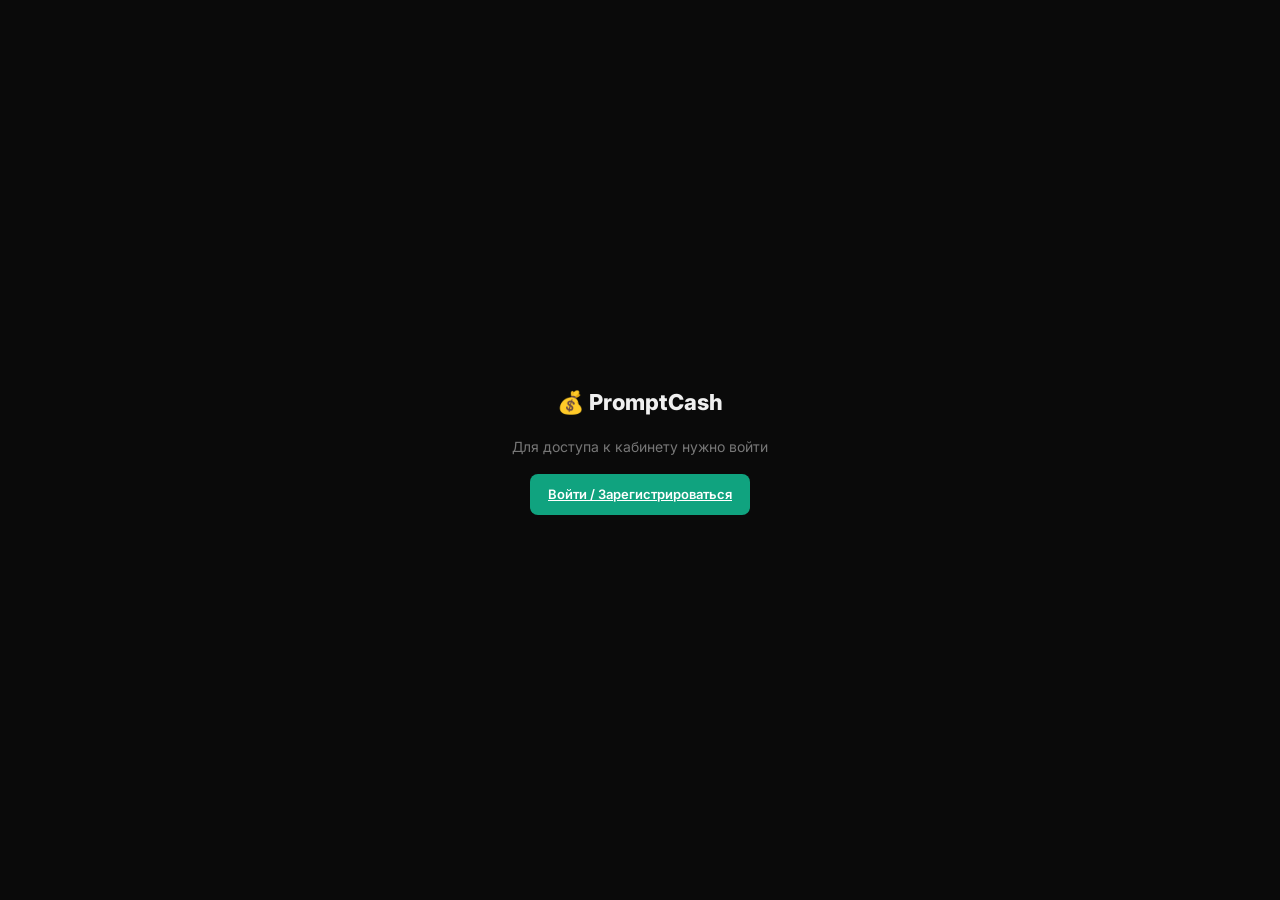
==== commit c23c6fc7: "rebuild cabinet from clean source: fix duplicated modal/script causing rejection_reason bug" ====
--- a/index.html
+++ b/index.html
@@ -1,9 +1,9 @@
-﻿<!DOCTYPE html>
+<!DOCTYPE html>
 <html lang="ru">
 <head>
 <meta charset="UTF-8"/>
 <meta name="viewport" content="width=device-width, initial-scale=1.0"/>
-<title>Vela — Рекламный кабинет</title>
+<title>PromptCash — Рекламный кабинет</title>
 <style>
 @import url('https://fonts.googleapis.com/css2?family=Inter:wght@400;500;600;700;800&display=swap');
 *{box-sizing:border-box;margin:0;padding:0}
@@ -120,19 +120,18 @@
 .detail-row .v{color:var(--tx);text-align:right;max-width:60%;word-break:break-word}
 @media(max-width:900px){.sidebar{display:none}.main{margin-left:0}.stats-row{grid-template-columns:1fr 1fr}.form-grid{grid-template-columns:1fr}}
 </style>
-<link rel="icon" type="image/svg+xml" href="data:image/svg+xml,<svg xmlns=%22http://www.w3.org/2000/svg%22 viewBox=%220 0 180 180%22><rect width=%22180%22 height=%22180%22 rx=%2236%22 fill=%22%23161826%22/><text x=%2290%22 y=%22115%22 font-family=%22Arial,sans-serif%22 font-size=%2280%22 font-weight=%22300%22 fill=%22white%22 text-anchor=%22middle%22>V</text></svg>">
 </head>
 <body>
 
 <div class="gate" id="gate" style="display:none">
-  <div class="logo" style="font-weight:300;letter-spacing:0.18em;text-transform:uppercase;font-size:20px">Vela</div>
+  <div class="logo" style="font-size:22px;font-weight:800">💰 PromptCash</div>
   <p>Для доступа к кабинету нужно войти</p>
   <a href="auth.html" class="btn btn-primary">Войти / Зарегистрироваться</a>
 </div>
 
 <div class="layout" id="app" style="display:none">
   <div class="sidebar">
-    <div class="sb-logo"><span style="font-weight:300;letter-spacing:0.18em;text-transform:uppercase;font-size:15px;">Vela</span></div>
+    <div class="sb-logo">💰 Prompt<em>Cash</em></div>
     <nav class="sb-nav">
       <button class="sb-item active" onclick="showPage('dashboard')"><span>📊</span> Дашборд</button>
       <button class="sb-item" onclick="showPage('campaigns')"><span>📢</span> Кампании</button>
@@ -192,7 +191,7 @@
 
     <!-- НОВАЯ КАМПАНИЯ -->
     <div class="page" id="page-new-campaign">
-      <div class="ph"><h1>Новая кампания</h1><p>Заполни форму — объявление появится у пользователей Vela</p></div>
+      <div class="ph"><h1>Новая кампания</h1><p>Заполни форму — объявление появится у пользователей PromptCash</p></div>
       <div id="form-alert"></div>
 
       <div style="display:grid;grid-template-columns:1fr 320px;gap:28px;align-items:start">
@@ -207,15 +206,17 @@
             <div class="form-group">
               <div class="form-label">Бюджет кампании</div>
               <div style="display:flex;gap:10px;align-items:center">
-                <input class="form-input" id="f-budget" type="number" placeholder="Минимум 1 000 ₽" oninput="updBudget()" style="max-width:220px"/>
+                <input class="form-input" id="f-budget" type="number" min="1000" step="500" placeholder="Минимум 1 000 ₽" oninput="updBudget()" style="max-width:220px"/>
                 <span style="color:var(--mt);font-size:13px" id="budget-shows">— показов</span>
               </div>
               <div class="form-hint">1 показ = 1 ₽. Это лимит — реальное списание идёт за каждый показ с вашего общего баланса.</div>
             </div>
           </div>
+
           <div class="card">
             <div class="card-title">📋 Формат объявления</div>
             <div class="form-group">
+              <div class="form-label">Выберите формат</div>
               <div style="display:grid;grid-template-columns:1fr 1fr;gap:12px">
                 <label style="border:2px solid var(--g);border-radius:10px;padding:14px;cursor:pointer;display:block" id="fmt-text-label">
                   <input type="radio" name="placementType" value="text_banner" checked onchange="updFormat()" style="margin-right:8px"/>
@@ -234,10 +235,6 @@
               <input type="file" id="f-image" accept="image/png,image/jpeg,image/webp" onchange="handleImageUpload(event)" class="form-input"/>
               <div class="form-hint" id="image-hint">PNG, JPEG или WebP. Точный размер 280×140px.</div>
               <div id="image-preview-wrap" style="display:none;margin-top:10px">
-                <img id="image-preview" style="width:280px;height:140px;border-radius:8px;border:1px solid var(--bd2);object-fit:cover"/>
-              </div>
-            </div>
-          </div>
                 <img id="image-preview" style="width:280px;height:140px;border-radius:8px;border:1px solid var(--bd2);object-fit:cover"/>
               </div>
             </div>
@@ -296,13 +293,6 @@
               <span id="prev-cta-bar" style="background:#10a37f;color:#fff;font-size:12px;font-weight:600;padding:6px 14px;border-radius:6px">Узнать больше</span>
             </div>
           </div>
-          <div id="preview-above-input" style="display:none;max-width:100%;padding:10px 14px">
-            <div style="display:flex;align-items:center;gap:8px;font-size:12px;color:#aaa;white-space:nowrap;overflow:hidden">
-              <span style="color:#bbb;font-size:10px;flex-shrink:0">Реклама ·</span>
-              <span id="prev-above-text" style="overflow:hidden;text-overflow:ellipsis;flex:1;color:#888"><span style="color:#ccc">Текст объявления (макс. 80 символов)</span></span>
-              <span id="prev-above-cta" style="color:#10a37f;font-weight:600;font-size:11px;flex-shrink:0">Узнать больше →</span>
-            </div>
-          </div>
         </div>
       </div>
     </div>
@@ -322,9 +312,13 @@
           <div class="topup-opt" onclick="selTopup(this,5000)"><div class="amt">5 000 ₽</div><div class="shows">5 000 показов</div></div>
           <div class="topup-opt" onclick="selTopup(this,10000)"><div class="amt">10 000 ₽</div><div class="shows">10 000 показов</div></div>
           <div class="topup-opt" onclick="selTopup(this,25000)"><div class="amt">25 000 ₽</div><div class="shows">25 000 показов</div></div>
-          <div class="topup-opt" onclick="selTopup(this,0)"><div class="amt">Своя</div><div class="shows">любая сумма</div></div>
-        </div>
-        <button class="btn btn-primary" onclick="doTopup()">Оплатить через ЮKassa →</button>
+          <div class="topup-opt" onclick="selTopup(this,0)"><div class="amt">Своя</div><div class="shows">от 1 000 ₽</div></div>
+        </div>
+        <div id="custom-topup" style="display:none;margin-bottom:16px">
+          <input class="form-input" type="number" placeholder="Введите сумму (мин. 1 000 ₽)" min="1000" step="500" id="custom-amt" style="max-width:260px"/>
+        </div>
+        <div class="alert warn">⏳ Онлайн-оплата скоро. Сейчас пополнение по запросу: напишите на ads@promptcash.io</div>
+        <button class="btn btn-primary" onclick="doTopup()">Запросить пополнение →</button>
       </div>
       <div class="card">
         <div class="card-title">📋 История транзакций</div>
@@ -392,7 +386,7 @@
       <div class="card">
         <div class="card-title">📞 Связаться с нами</div>
         <div style="font-size:13px;color:var(--mt);line-height:2.2">
-          Email: <a href="mailto:lebedevegor.ekb@gmail.com" style="color:var(--g)">lebedevegor.ekb@gmail.com</a>
+          Email: <a href="mailto:ads@promptcash.io" style="color:var(--g)">ads@promptcash.io</a>
         </div>
       </div>
     </div>
@@ -404,21 +398,19 @@
   <div class="modal">
     <button class="modal-close" onclick="closeModal('modal-topup')">×</button>
     <h2>Пополнить баланс</h2>
-    <p>Выберите сумму или введите свою.</p>
+    <p>Выберите сумму. Сейчас пополнение обрабатывается вручную.</p>
     <div class="topup-grid">
       <div class="topup-opt selected" onclick="selTopup(this,1000)"><div class="amt">1 000 ₽</div><div class="shows">1 000 показов</div></div>
       <div class="topup-opt" onclick="selTopup(this,3000)"><div class="amt">3 000 ₽</div><div class="shows">3 000 показов</div></div>
       <div class="topup-opt" onclick="selTopup(this,5000)"><div class="amt">5 000 ₽</div><div class="shows">5 000 показов</div></div>
       <div class="topup-opt" onclick="selTopup(this,10000)"><div class="amt">10 000 ₽</div><div class="shows">10 000 показов</div></div>
       <div class="topup-opt" onclick="selTopup(this,25000)"><div class="amt">25 000 ₽</div><div class="shows">25 000 показов</div></div>
-      <div class="topup-opt" onclick="selTopup(this,0)"><div class="amt">Своя</div><div class="shows">любая сумма</div></div>
-    </div>
-    <div id="custom-topup" style="display:none;margin-bottom:16px">
-      <input class="form-input" type="number" placeholder="Введите сумму в рублях" id="custom-amt" style="width:100%"/>
-    </div>
-    <button class="btn btn-primary" style="width:100%" onclick="doTopup()">Оплатить через ЮKassa →</button>
+      <div class="topup-opt" onclick="selTopup(this,0)"><div class="amt">Своя</div><div class="shows">от 1 000 ₽</div></div>
+    </div>
+    <button class="btn btn-primary" style="width:100%" onclick="doTopup()">Запросить пополнение →</button>
   </div>
 </div>
+
 <div class="modal-overlay" id="modal-success">
   <div class="modal" style="text-align:center">
     <div style="font-size:48px;margin-bottom:16px">🎉</div>
@@ -460,7 +452,7 @@
 </div>
 
 <script>
-const API = 'https://api.gptcash.ru';
+const API = 'https://romptcash-backend.onrender.com';
 let API_KEY = localStorage.getItem('pc_api_key');
 let ADVERTISER = JSON.parse(localStorage.getItem('pc_advertiser') || 'null');
 let uploadedImageUrl = null;
@@ -646,17 +638,23 @@
   try {
     const txs = await apiFetch('/advertiser/transactions');
     const el = document.getElementById('transactions-list');
-    if (!txs || txs.length === 0) { el.innerHTML = '<div class="loading">Нет транзакций</div>'; return; }
+    if (txs.length === 0) { el.innerHTML = '<div class="loading">Нет транзакций</div>'; return; }
     const rows = txs.map(t => {
-      const isPlus = t.type === 'topup' || t.type === 'topup_pending' || t.amount_rub > 0;
+      const isPlus = t.type === 'topup';
       const color = isPlus ? 'var(--g)' : 'var(--red)';
-      const sign = isPlus ? '+' : '';
       const date = new Date(t.created_at).toLocaleDateString('ru');
-      const desc = isPlus ? 'Пополнение баланса' : 'Списание за показы';
-      return `<tr><td style="color:var(--mt)">${date}</td><td>${desc}</td><td style="color:${color};font-weight:600">${sign}${Math.abs(t.amount_rub).toLocaleString('ru')} ₽</td><td>${(t.balance_after||0).toLocaleString('ru')} ₽</td></tr>`;
+      const desc = t.description || (isPlus ? 'Пополнение баланса' : 'Списание');
+      return `<tr><td style="color:var(--mt)">${date}</td><td>${desc}</td><td style="color:${color};font-weight:600">${t.amount_rub.toLocaleString('ru')} ₽</td><td>${t.balance_after.toLocaleString('ru')} ₽</td></tr>`;
     }).join('');
     el.innerHTML = `<table class="tbl"><thead><tr><th>Дата</th><th>Операция</th><th>Сумма</th><th>Баланс после</th></tr></thead><tbody>${rows}</tbody></table>`;
-  } catch(e) { console.error('transactions error', e); }
+  } catch(e) {}
+}
+
+function cnt(input, id, max) {
+  const l = input.value.length;
+  const el = document.getElementById(id);
+  el.textContent = l + '/' + max;
+  el.className = 'counter' + (l >= max ? ' over' : l > max*0.85 ? ' warn' : '');
 }
 function updBudget() {
   const v = parseInt(document.getElementById('f-budget').value) || 0;
@@ -668,17 +666,16 @@
     hint.textContent = '⚠️ URL должен начинаться с https://'; hint.className = 'form-hint error'; input.style.borderColor = 'var(--red)';
   } else { hint.textContent = 'Только https://'; hint.className = 'form-hint'; input.style.borderColor = ''; }
 }
+
 function updFormat() {
-  const val = document.querySelector('input[name="placementType"]:checked').value;
-  const isImage = val === 'image_card';
+  const isImage = document.querySelector('input[name="placementType"]:checked').value === 'image_card';
   document.getElementById('image-upload-block').style.display = isImage ? 'block' : 'none';
-  document.getElementById('fmt-text-label').style.borderColor = val === 'text_banner' ? 'var(--g)' : 'var(--bd2)';
+  document.getElementById('fmt-text-label').style.borderColor = isImage ? 'var(--bd2)' : 'var(--g)';
   document.getElementById('fmt-image-label').style.borderColor = isImage ? 'var(--g)' : 'var(--bd2)';
   document.getElementById('preview-image-card').style.display = isImage ? 'block' : 'none';
   document.getElementById('preview-text-banner').style.display = isImage ? 'none' : 'block';
-  const titleInput = document.getElementById('f-title');
-  if (titleInput) titleInput.maxLength = 60;
-}
+}
+
 async function handleImageUpload(e) {
   const file = e.target.files[0];
   const hint = document.getElementById('image-hint');
@@ -721,7 +718,6 @@
   document.getElementById('prev-title-bar').innerHTML = t || '<span class="preview-placeholder">Заголовок</span>';
   document.getElementById('prev-desc-bar').innerHTML = d || '<span class="preview-placeholder">Описание</span>';
   document.getElementById('prev-cta-bar').textContent = c || 'Узнать больше';
-  const aboveEl = document.getElementById('prev-above-text'); if (aboveEl) { const full = t + (d ? ' — ' + d : ''); aboveEl.innerHTML = full.length > 80 ? full.slice(0,77)+'...' : (full || '<span style="color:#ccc">Текст объявления</span>'); } const aboveCtaEl = document.getElementById('prev-above-cta'); if (aboveCtaEl) aboveCtaEl.textContent = (c || 'Узнать больше') + ' →';
   if (uploadedImageUrl) document.getElementById('prev-img').src = uploadedImageUrl;
 }
 
@@ -737,7 +733,7 @@
   alertEl.innerHTML = '';
 
   if (!title) return alertEl.innerHTML = '<div class="alert warn">Заполните заголовок</div>';
-  if (!desc && placementType !== 'above_input') return alertEl.innerHTML = '<div class="alert warn">Заполните описание</div>';
+  if (!desc) return alertEl.innerHTML = '<div class="alert warn">Заполните описание</div>';
   if (!url || !url.startsWith('https://')) return alertEl.innerHTML = '<div class="alert warn">Введите корректный URL (https://)</div>';
   if (!budget || budget < 1000) return alertEl.innerHTML = '<div class="alert warn">Минимальный бюджет — 1 000 ₽</div>';
   if (placementType === 'image_card' && !uploadedImageUrl) return alertEl.innerHTML = '<div class="alert warn">Загрузите изображение 280×140px для этого формата</div>';
@@ -783,56 +779,36 @@
   event.target.textContent = 'Скопировано!';
   setTimeout(() => event.target.textContent = 'Копировать', 1500);
 }
+
 function showPage(id) {
   document.querySelectorAll('.page').forEach(p => p.classList.remove('active'));
   document.querySelectorAll('.sb-item').forEach(b => b.classList.remove('active'));
   document.getElementById('page-' + id).classList.add('active');
   const map = {dashboard:0, campaigns:1, 'new-campaign':2, billing:3, profile:4, help:5};
   if (map[id] !== undefined) document.querySelectorAll('.sb-item')[map[id]].classList.add('active');
-  if (id === 'billing') loadTransactions();
   window.scrollTo({top:0,behavior:'smooth'});
 }
 
 function openModal(id) { document.getElementById(id).classList.add('open'); }
 function closeModal(id) { document.getElementById(id).classList.remove('open'); }
+document.querySelectorAll('.modal-overlay').forEach(m => m.addEventListener('click', e => { if (e.target === m) m.classList.remove('open'); }));
+
 let selAmt = 1000;
 function selTopup(el, amt) {
   document.querySelectorAll('.topup-opt').forEach(o => o.classList.remove('selected'));
-  el.classList.add('selected');
-  selAmt = amt;
+  el.classList.add('selected'); selAmt = amt;
   const cd = document.getElementById('custom-topup');
   if (cd) cd.style.display = amt === 0 ? 'block' : 'none';
 }
 function doTopup() {
-  if (selAmt === 0) {
-    const customVal = parseInt(document.getElementById('custom-amt')?.value) || 0;
-    if (customVal <= 0) {
-      document.getElementById('custom-topup').style.display = 'block';
-      document.getElementById('custom-amt').focus();
-      return;
-    }
-  }
-  const amt = selAmt !== 0 ? selAmt : parseInt(document.getElementById('custom-amt')?.value) || 0;
-  if (amt <= 0) { alert('Введите сумму пополнения'); return; }
-  const token = localStorage.getItem('pc_api_key');
-  fetch('https://api.gptcash.ru/api/payments/create', {
-    method: 'POST',
-    headers: { 'Content-Type': 'application/json', 'x-api-key': token },
-    body: JSON.stringify({ amountRub: amt })
-  })
-  .then(r => r.json())
-  .then(data => {
-    if (data.confirmationUrl) {
-      window.location.href = data.confirmationUrl;
-    } else {
-      alert('Ошибка: ' + (data.error || 'Неизвестная ошибка'));
-    }
-  })
-  .catch(e => { console.error(e); alert('Ошибка соединения с сервером'); });
-}
+  const amt = selAmt || parseInt(document.getElementById('custom-amt')?.value) || 0;
+  if (amt < 1000) { alert('Минимальная сумма — 1 000 ₽'); return; }
+  alert(`Заявка на пополнение ${amt.toLocaleString('ru')} ₽ отправлена.\n\nНапишите на ads@promptcash.io для оплаты. Скоро добавим автоматическую оплату через ЮKassa.`);
+  closeModal('modal-topup');
+}
+
 function buildChart() {
   const chart = document.getElementById('chart');
-  if (!chart) return;
   const vals = Array.from({length:30}, () => Math.floor(Math.random()*500+100));
   const max = Math.max(...vals);
   chart.innerHTML = vals.map(v => `<div class="bar" style="height:${Math.round(v/max*100)}%" title="${v} показов"></div>`).join('');
@@ -840,13 +816,3 @@
 </script>
 </body>
 </html>
-
-
-
-
-
-
-
-
-
-
